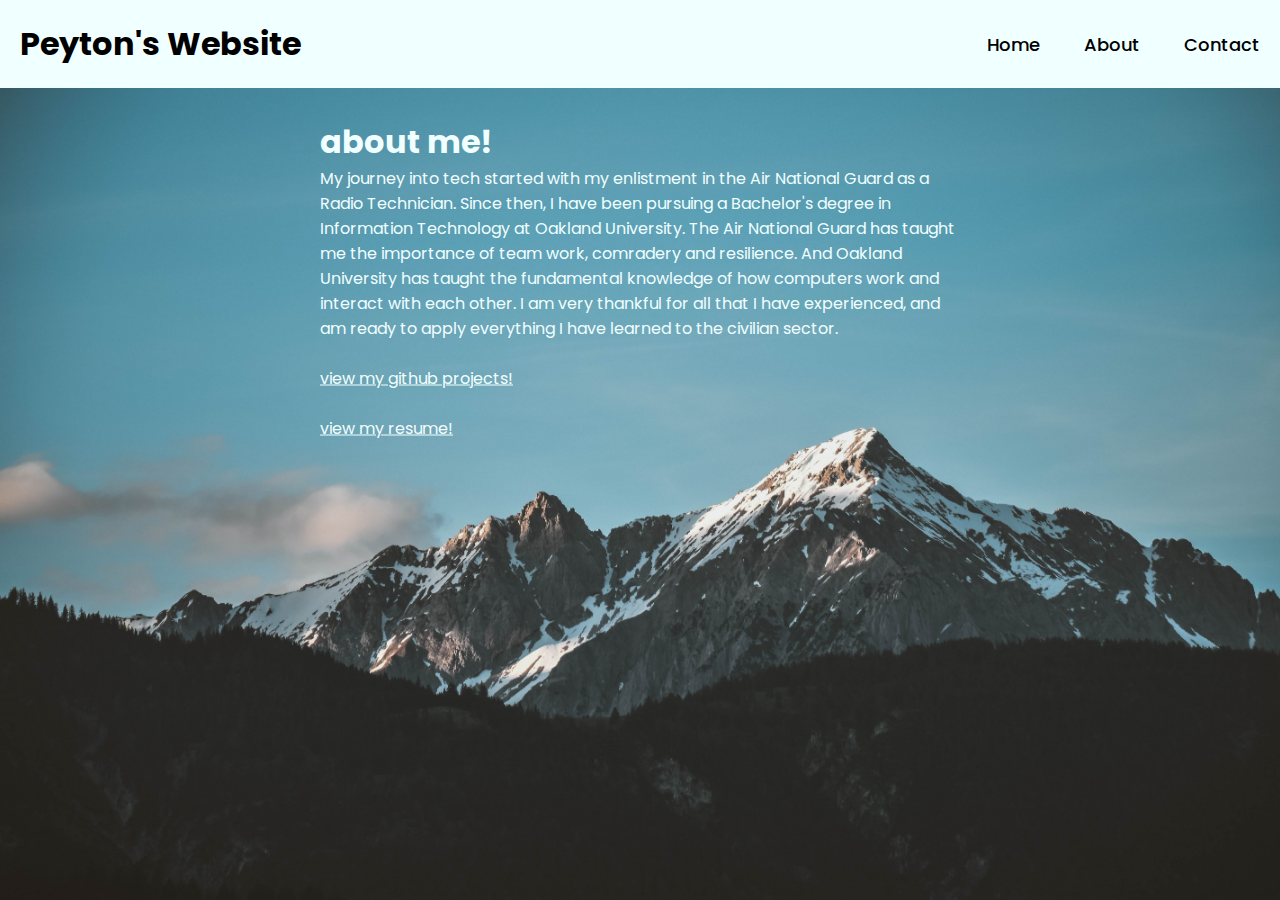
==== html/about.html @ 9147cccf "Add to github" ====
<!DOCTYPE html>
<html lang="en">
<head>
    <meta charset="UTF-8">
    <meta name="viewport" content="width=device-width, initial-scale=1.0">
    <title>Peyton's Website</title>
    <link rel="stylesheet" href="../css/styles.css">
    <link rel="preconnect" href="https://fonts.googleapis.com">
    <link rel="preconnect" href="https://fonts.gstatic.com" crossorigin>
    <link href="https://fonts.googleapis.com/css2?family=Libre+Baskerville&family=Poppins&display=swap" rel="stylesheet">
</head>
<body>
    <header>
        <h1 class="title">Peyton's Website</h1>
        <nav class="navbar">          
        <a href="../index.html">Home</a>
        <a href="about.html">About</a>
        <a href="contact.html">Contact</a>        
        </nav>
    </header>

    <div class="content2">
        <h1>about me!</h1>        
        <p>
            My journey into tech started with my enlistment in the Air National Guard as a Radio Technician. 
            Since then, I have been pursuing a Bachelor's degree in Information Technology at Oakland University.
            The Air National Guard has taught me the importance of team work, comradery and resilience. And
            Oakland University has taught the fundamental knowledge of how computers work and interact with each other. 
            I am very thankful for all that I have experienced, and am ready to apply everything I have learned to the civilian sector.
        </p>
        <br />
        <a href="https://github.com/veechi" target="_blank" style="color: azure">view my github projects!</a>
        <br />
        <br />
        <a href="../assets/vecchi_resume_24.pdf" target="_blank" style="color: azure">view my resume!</a>     
    </div>

    

    <!-- Photo by Stephan Seeber -->
</body>
</html>
---- css/styles.css ----
*{
    margin: 0;
    padding: 0;
    box-sizing: border-box;
    font-family: 'Poppins', sans-serif;
   
}

body{
    background: url("../assets/background.jpg") no-repeat;
    min-height: 100vh;
    background-size: cover;
    background-position: center;
}

header{
    position: fixed;
    top: 0;
    left: 0;
    width: 100%;
    padding: 20px;
    background-color: azure;
    display: flex;
    justify-content: space-between;
    align-items: center;
    z-index: 100;
}

.navbar a {
    position: relative;
    font-size: 18px;
    color: black;
    font-weight: 500;
    text-decoration: none;
    margin-left: 40px;
}

.navbar a::before{
    content: '';
    position: absolute;
    top: 100%;
    left: 0;
    width: 0;
    height: 2px;
    background: black;
    transition: 0.3s;
}

.navbar a:hover::before {
    width: 100%;
}

.welcome{
  position: absolute;
  top: 40%;
  left: 50%;
  transform: translate(-50%, -50%);    
  color: azure;

}

.content{
  position: absolute;
  top: 40%;
  left: 50%;
  transform: translate(-50%, -50%);    
  color: azure;
  text-align: center;
}

.content2{

  position: absolute;
  top: 31%;
  left: 50%;
  transform: translate(-50%, -50%);    
  color: azure;
  text-align: left;

}
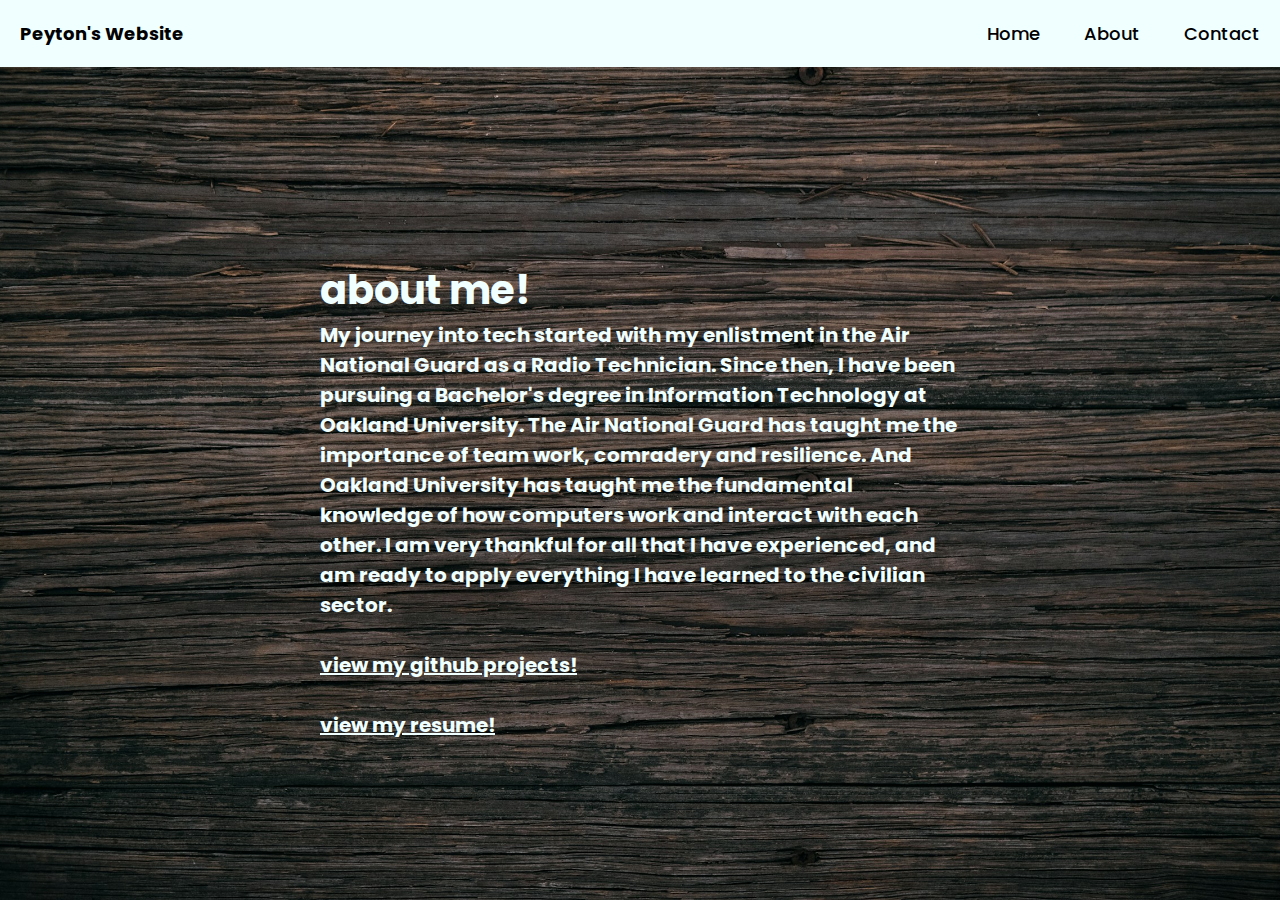
==== commit ec95ef32: "Various tweaks" ====
--- a/html/about.html
+++ b/html/about.html
@@ -25,14 +25,14 @@
             My journey into tech started with my enlistment in the Air National Guard as a Radio Technician. 
             Since then, I have been pursuing a Bachelor's degree in Information Technology at Oakland University.
             The Air National Guard has taught me the importance of team work, comradery and resilience. And
-            Oakland University has taught the fundamental knowledge of how computers work and interact with each other. 
+            Oakland University has taught me the fundamental knowledge of how computers work and interact with each other. 
             I am very thankful for all that I have experienced, and am ready to apply everything I have learned to the civilian sector.
         </p>
         <br />
         <a href="https://github.com/veechi" target="_blank" style="color: azure">view my github projects!</a>
         <br />
         <br />
-        <a href="../assets/vecchi_resume_24.pdf" target="_blank" style="color: azure">view my resume!</a>     
+        <a href="../assets/vecchi-resume-24.pdf" target="_blank" style="color: azure">view my resume!</a>     
     </div>
 
     
--- a/css/styles.css
+++ b/css/styles.css
@@ -7,7 +7,7 @@
 }
 
 body{
-    background: url("../assets/background.jpg") no-repeat;
+    background: url("../assets/joshua-bartell-6vvIBTvL90A-unsplash.jpg") no-repeat;
     min-height: 100vh;
     background-size: cover;
     background-position: center;
@@ -50,9 +50,14 @@
     width: 100%;
 }
 
+.title{
+  font-size: 18px;
+  font-weight:bolder
+}
+
 .welcome{
   position: absolute;
-  top: 40%;
+  top: 500px;
   left: 50%;
   transform: translate(-50%, -50%);    
   color: azure;
@@ -61,20 +66,24 @@
 
 .content{
   position: absolute;
-  top: 40%;
+  top: 500px;
   left: 50%;
   transform: translate(-50%, -50%);    
   color: azure;
   text-align: center;
+  font-weight: bolder;
+  font-size: 20px;
 }
 
 .content2{
 
   position: absolute;
-  top: 31%;
+  top: 500px;
   left: 50%;
   transform: translate(-50%, -50%);    
   color: azure;
   text-align: left;
+  font-weight: bolder;
+  font-size: 20px;
 
 }
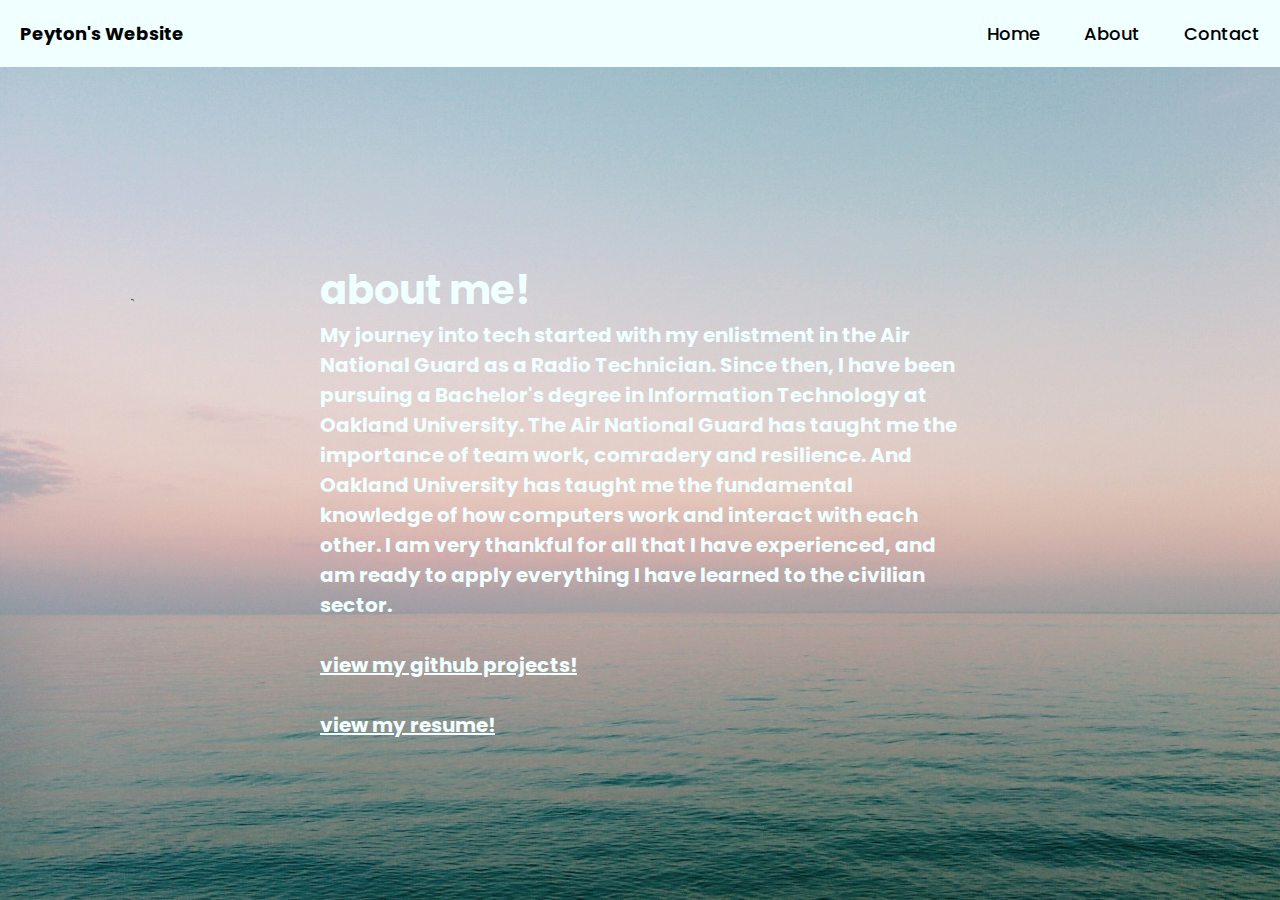
==== commit ff8170f6: "Tweak the thing" ====
--- a/html/about.html
+++ b/html/about.html
@@ -19,7 +19,7 @@
         </nav>
     </header>
 
-    <div class="content2">
+    <div class="content-about">
         <h1>about me!</h1>        
         <p>
             My journey into tech started with my enlistment in the Air National Guard as a Radio Technician. 
--- a/css/styles.css
+++ b/css/styles.css
@@ -7,7 +7,7 @@
 }
 
 body{
-    background: url("../assets/joshua-bartell-6vvIBTvL90A-unsplash.jpg") no-repeat;
+    background: url("../assets/vinoth-ragunathan-cvQ6wD3bPYE-unsplash.jpg") no-repeat;
     min-height: 100vh;
     background-size: cover;
     background-position: center;
@@ -75,7 +75,7 @@
   font-size: 20px;
 }
 
-.content2{
+.content-about{
 
   position: absolute;
   top: 500px;
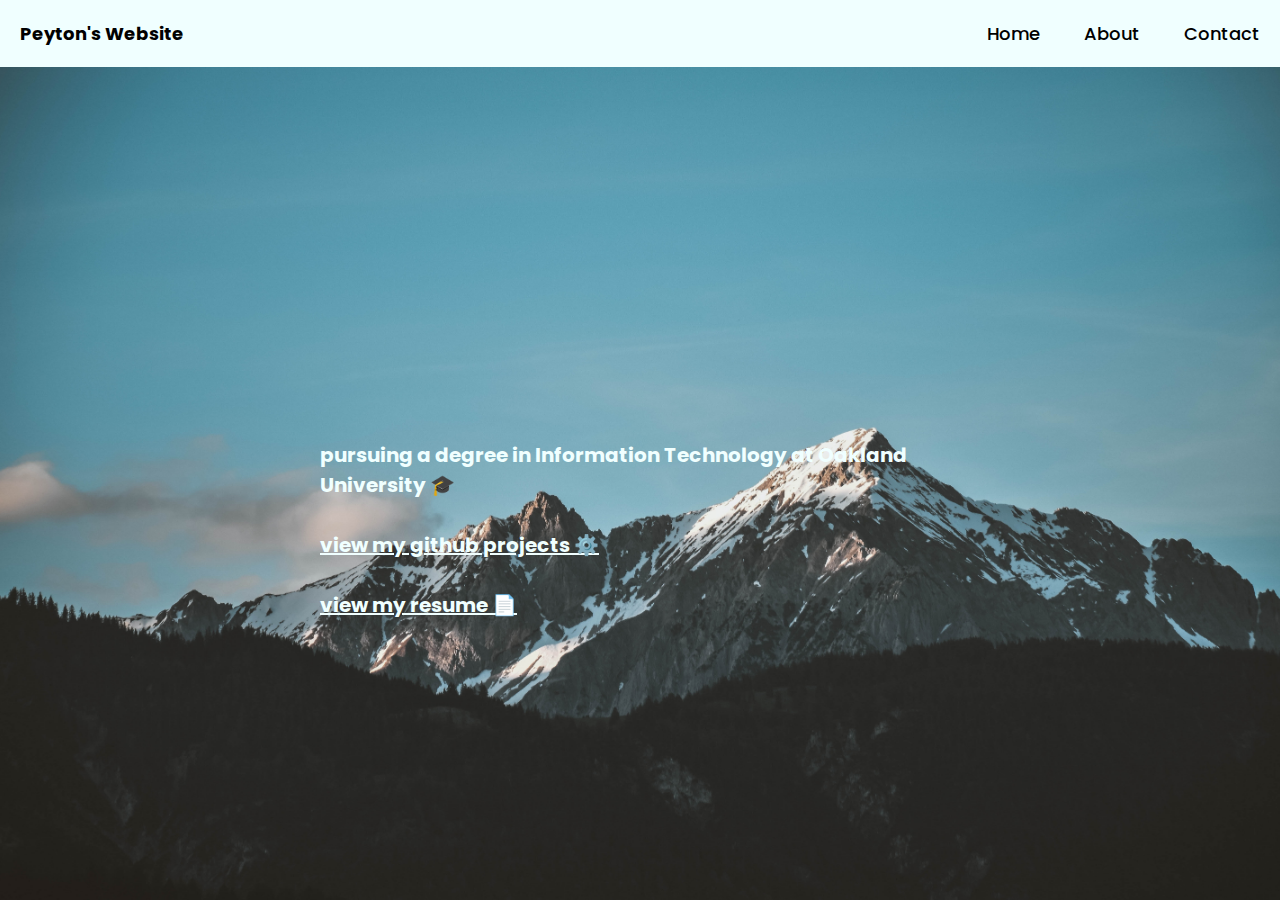
==== commit 29b5c4b6: "add breaks" ====
--- a/html/about.html
+++ b/html/about.html
@@ -20,19 +20,17 @@
     </header>
 
     <div class="content-about">
-        <h1>about me!</h1>        
+        <!-- <h1>about me!</h1>  --> 
+        <br />
+        <br />    
         <p>
-            My journey into tech started with my enlistment in the Air National Guard as a Radio Technician. 
-            Since then, I have been pursuing a Bachelor's degree in Information Technology at Oakland University.
-            The Air National Guard has taught me the importance of team work, comradery and resilience. And
-            Oakland University has taught me the fundamental knowledge of how computers work and interact with each other. 
-            I am very thankful for all that I have experienced, and am ready to apply everything I have learned to the civilian sector.
+            pursuing a degree in Information Technology at Oakland University 🎓
         </p>
         <br />
-        <a href="https://github.com/veechi" target="_blank" style="color: azure">view my github projects!</a>
+        <a href="https://github.com/veechi" target="_blank" style="color: azure">view my github projects ⚙️</a>
         <br />
         <br />
-        <a href="../assets/vecchi-resume-24.pdf" target="_blank" style="color: azure">view my resume!</a>     
+        <a href="../assets/vecchi-resume-24.pdf" target="_blank" style="color: azure">view my resume 📄</a>     
     </div>
 
     
--- a/css/styles.css
+++ b/css/styles.css
@@ -7,7 +7,7 @@
 }
 
 body{
-    background: url("../assets/vinoth-ragunathan-cvQ6wD3bPYE-unsplash.jpg") no-repeat;
+    background: url("../assets/background.jpg") no-repeat;
     min-height: 100vh;
     background-size: cover;
     background-position: center;
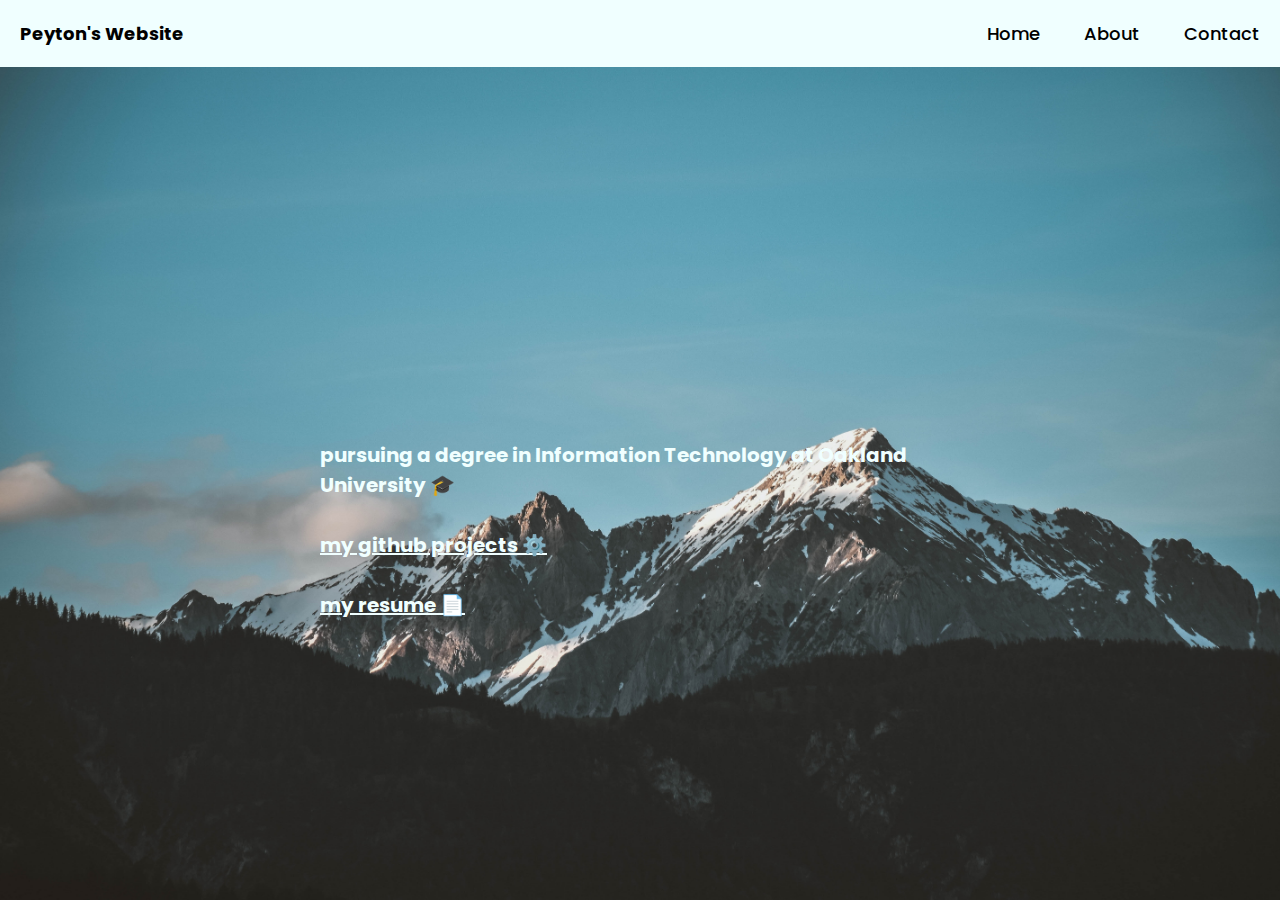
==== commit 36dde101: "update about anchor tags" ====
--- a/html/about.html
+++ b/html/about.html
@@ -27,10 +27,10 @@
             pursuing a degree in Information Technology at Oakland University 🎓
         </p>
         <br />
-        <a href="https://github.com/veechi" target="_blank" style="color: azure">view my github projects ⚙️</a>
+        <a href="https://github.com/veechi" target="_blank" style="color: azure">my github projects ⚙️</a>
         <br />
         <br />
-        <a href="../assets/vecchi-resume-24.pdf" target="_blank" style="color: azure">view my resume 📄</a>     
+        <a href="../assets/vecchi-resume-24.pdf" target="_blank" style="color: azure">my resume 📄</a>     
     </div>
 
     
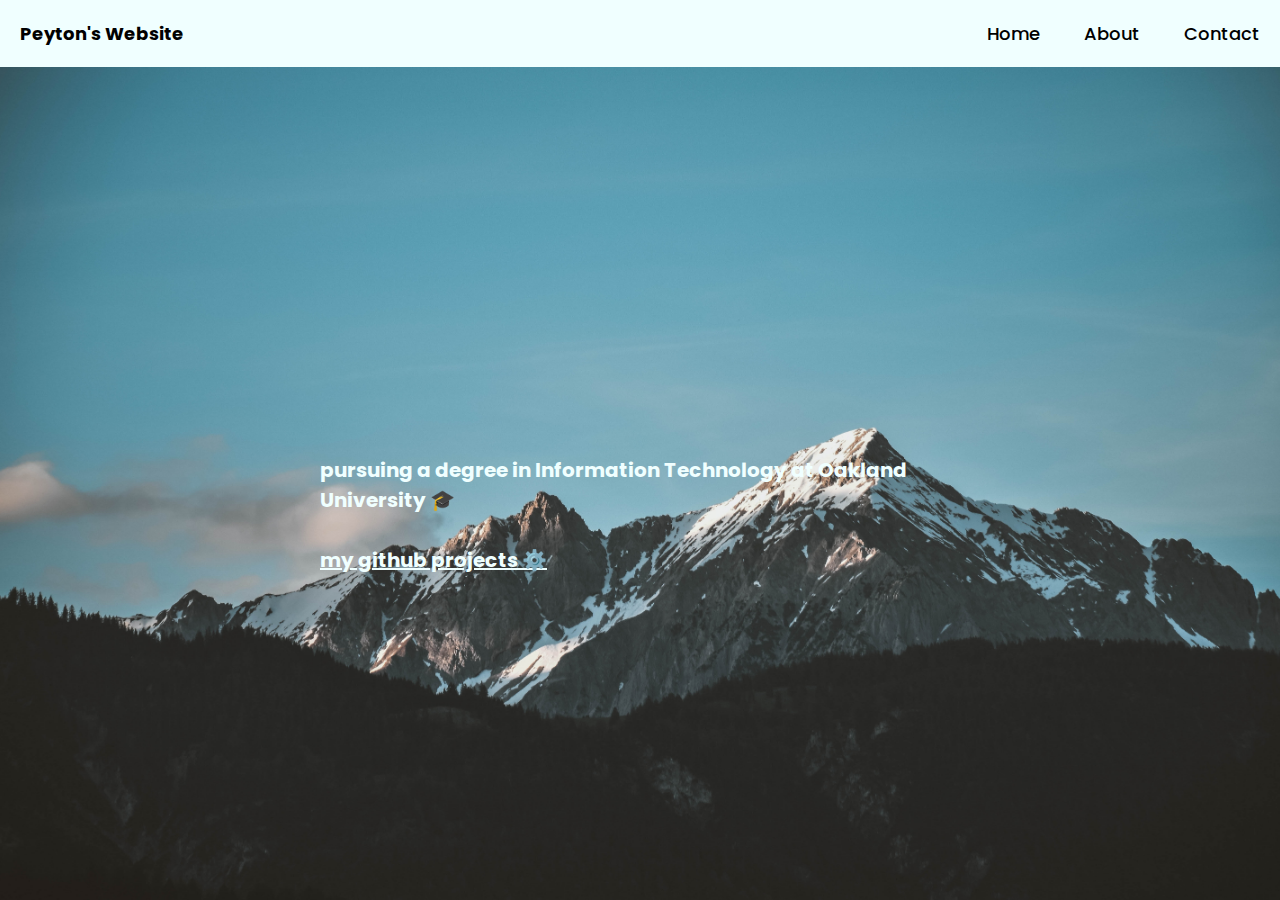
==== commit ea3252b2: "Remove CI" ====
--- a/html/about.html
+++ b/html/about.html
@@ -30,7 +30,7 @@
         <a href="https://github.com/veechi" target="_blank" style="color: azure">my github projects ⚙️</a>
         <br />
         <br />
-        <a href="../assets/vecchi-resume-24.pdf" target="_blank" style="color: azure">my resume 📄</a>     
+        <!-- <a href="../assets/vecchi-resume-24.pdf" target="_blank" style="color: azure">my resume 📄</a>  -->   
     </div>
 
     
